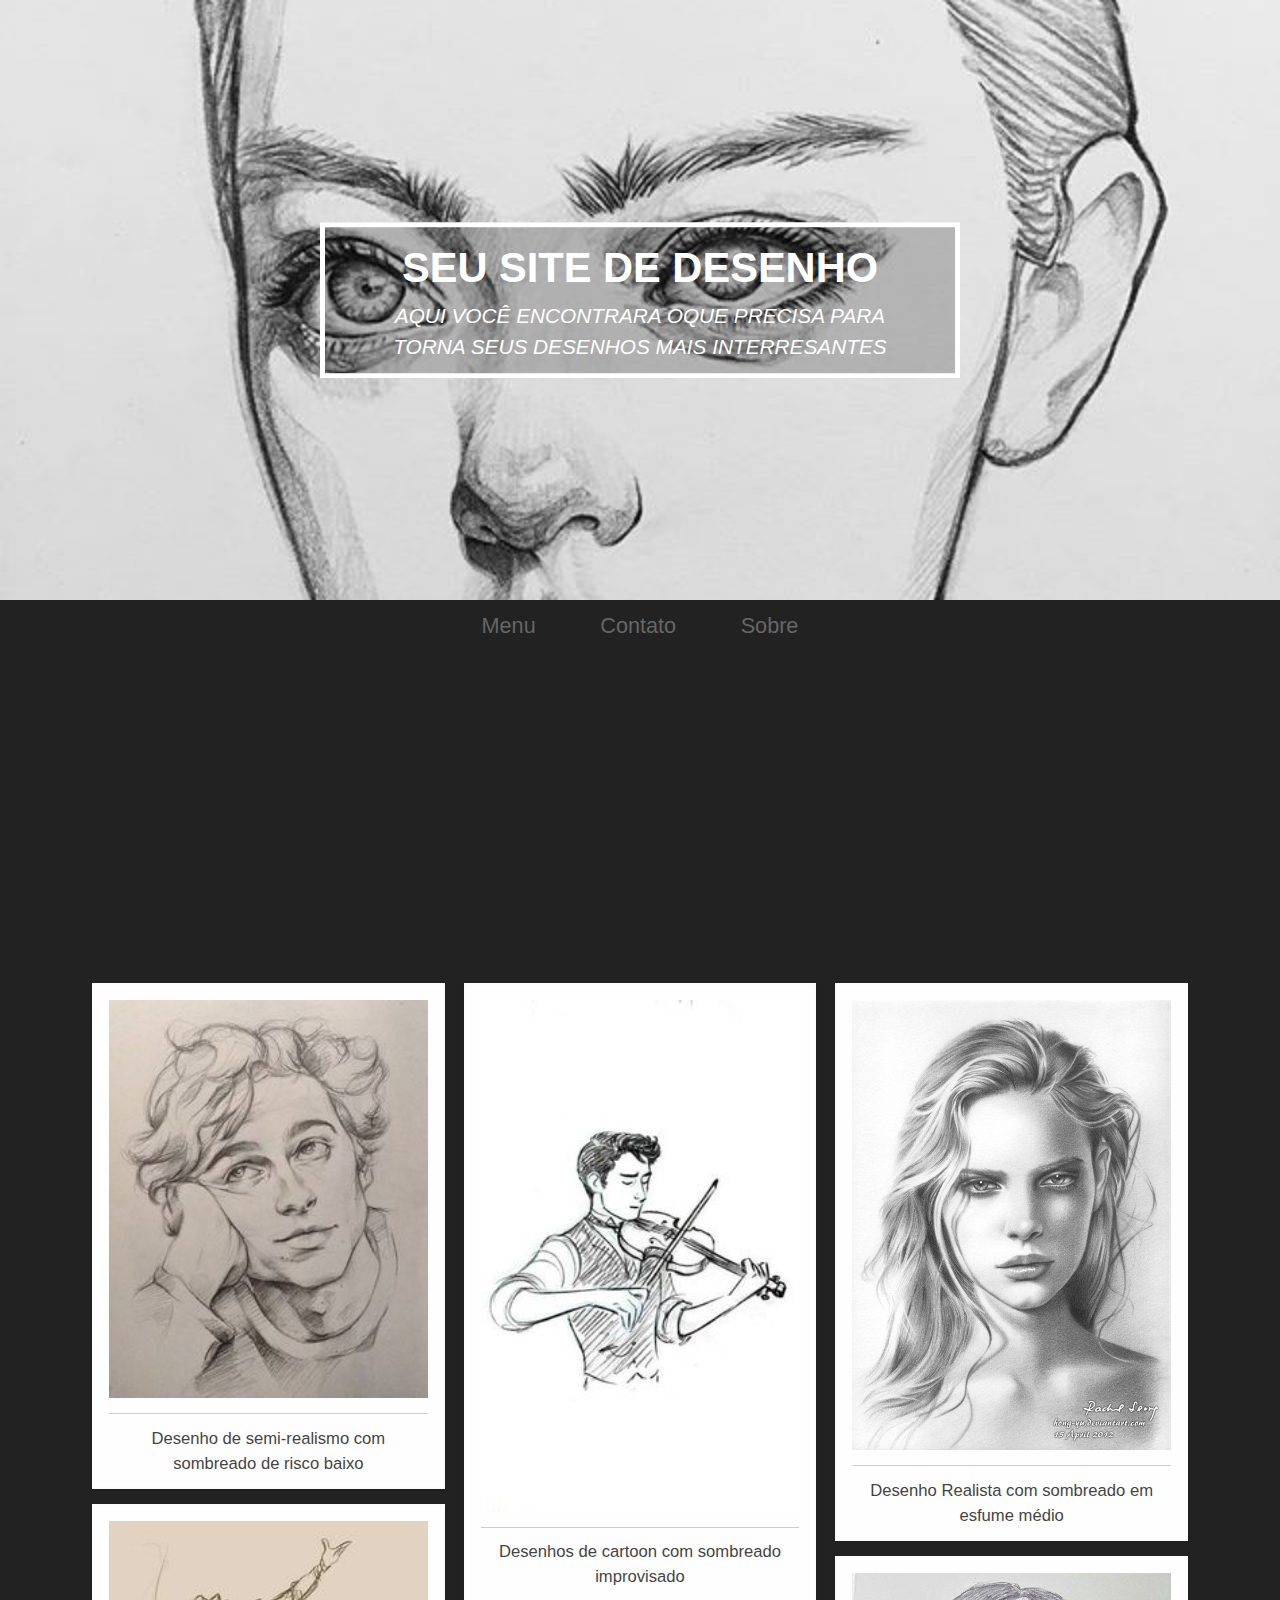
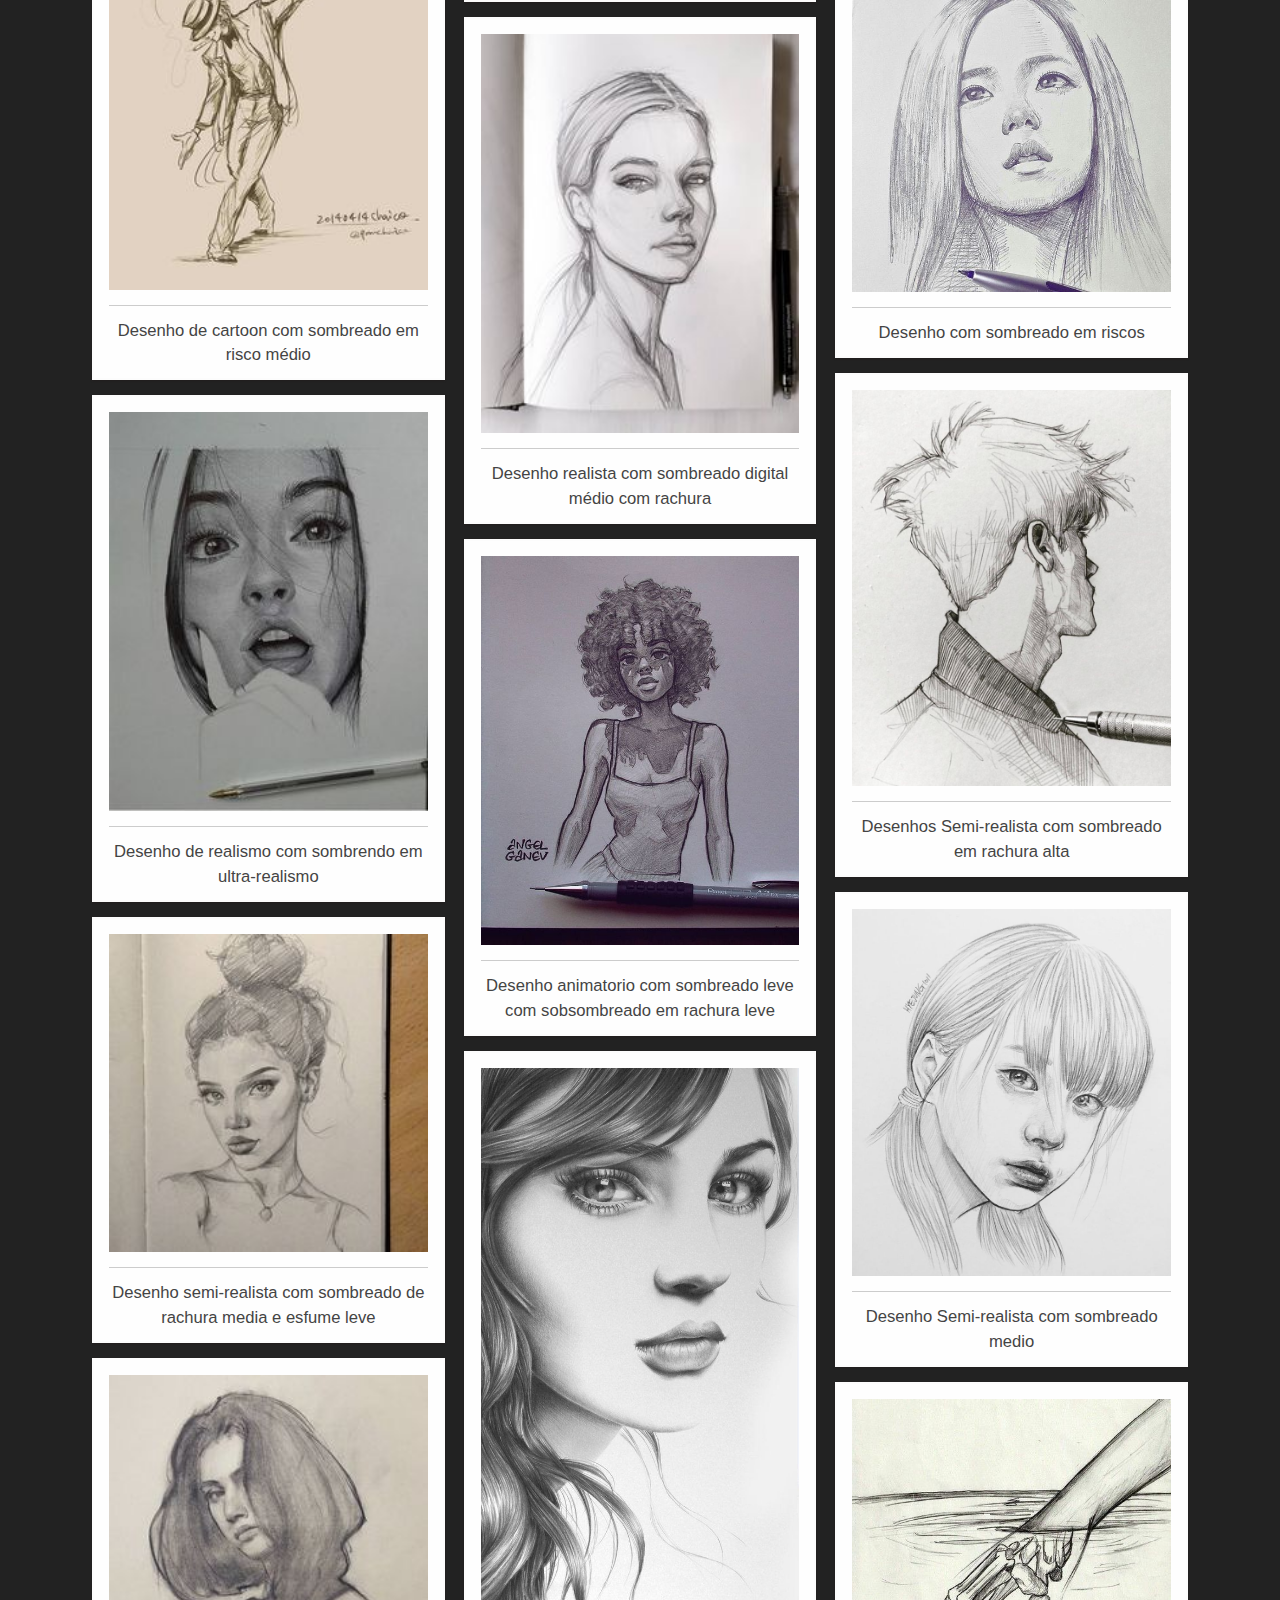
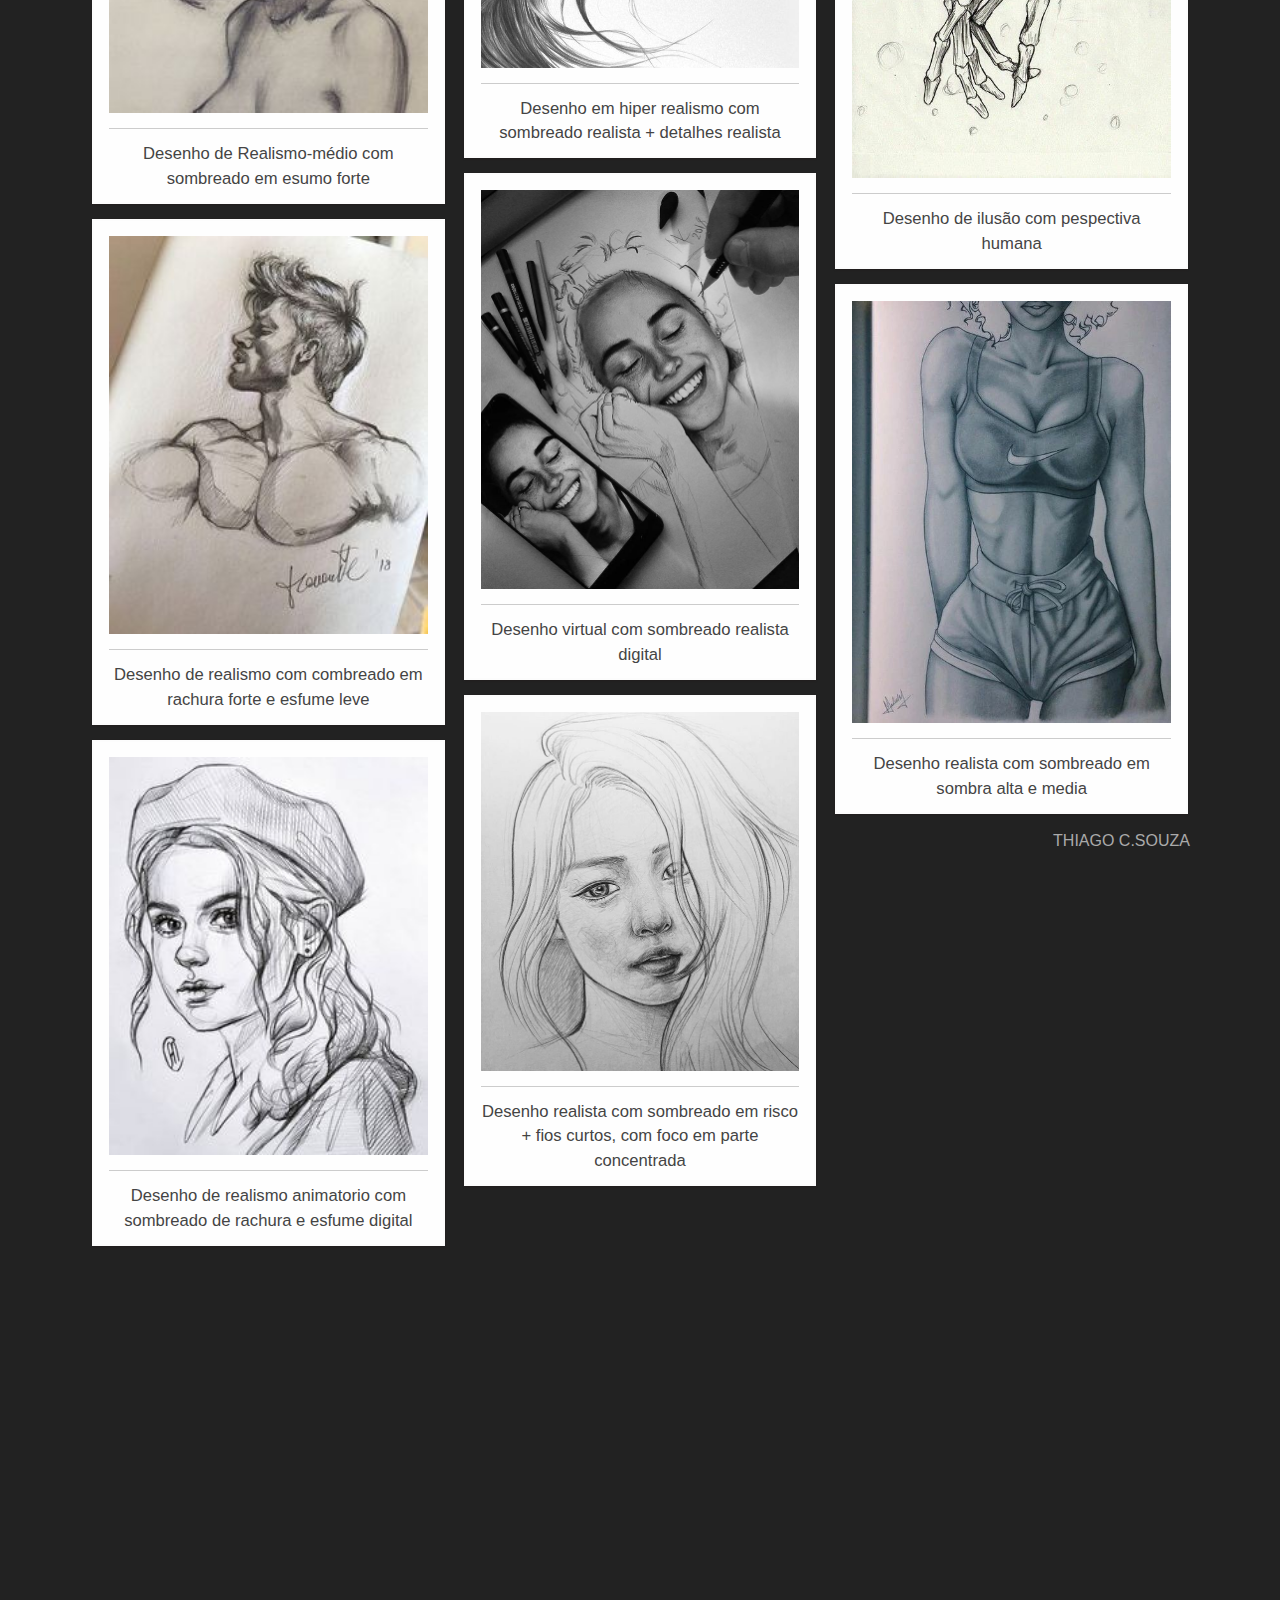
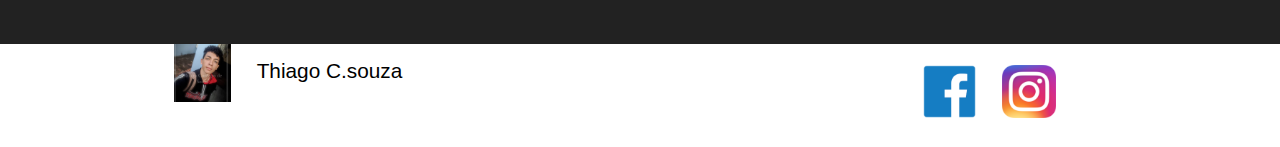
==== Index.html @ f770b7b6 "Criação do projeto" ====
<!DOCTYPE html>
<html lang="pt-BR">
<head>
    <meta charset="UTF-8">
    <meta name="viewport" content="width=device-width, initial-scale=1.0">
    <title>Site de Desenhos Para você pode fica inspirado na nossa arte Todo Dia!</title>
    <link rel="stylesheet" href="style.css">
    <link rel="stylesheet" href="galeria.css">
    <link rel="stylesheet" href="rodape.css">
</head>
<body>
    <header>
    <div class="content">
      <hgroup>
        <h1>SEU SITE DE DESENHO</h1>
        <i>AQUI VOCÊ ENCONTRARA OQUE PRECISA PARA TORNA SEUS DESENHOS MAIS INTERRESANTES</i>
      </hgroup>
    </div>
    <div class="overlay"></div>
  </header>
  <section class="site">
    <nav>
      <a href="">Menu</a>
      <a href="contatos.html">Contato</a>
      
      <a href="sobre.html">Sobre</a>
    </nav>
    <div id="columns">
      <figure>
      <img src="./img/w.jpg">Desenho de semi-realismo com sombreado de risco baixo
      </figure>
      
      <figure>
      <img src="./img/e.jpg">Desenho de cartoon com sombreado em risco médio
      </figure>
      
      <figure>
      <img src="./img/r.jpg">Desenho de realismo com sombrendo em ultra-realismo
      </figure>
      
      <figure>
      <img src="./img/t.jpg">Desenho semi-realista com sombreado de rachura media e esfume leve
      </figure>
      
       <figure>
       <img src="./img/y.jpg">Desenho de Realismo-médio com sombreado em esumo forte
      </figure>
      
       <figure>
       <img src="./img/u.jpg">Desenho de realismo com combreado em rachura forte e esfume leve
      </figure>
      
      <figure>
      <img src="./img/i.jpg">Desenho de realismo animatorio com sombreado de rachura e esfume digital
      </figure>	
      
       <figure>
      <img src="./img/o.jpg">Desenhos de cartoon com sombreado improvisado
      </figure>
      
        <figure>
      <img src="./img/p.jpg">Desenho realista com sombreado digital médio com rachura
      </figure>
      
  <figure>
       <img src="./img/a.jpg">Desenho animatorio com sombreado leve com sobsombreado em rachura leve
      </figure>
      
  <figure>
       <img src="./img/s.jpg">Desenho em hiper realismo com sombreado realista + detalhes realista
      </figure>
      
  <figure>
       <img src="./img/d.jpg">Desenho virtual com sombreado realista digital
      
      </figure>
      
  <figure>
       <img src="./img/f.jpg">Desenho realista com sombreado em risco + fios curtos, com foco em parte concentrada
      </figure>
      
  <figure>
       <img src="./img/g.jpg">Desenho Realista com sombreado em esfume médio
      </figure>
      
  <figure>
       <img src="./img/h.jpg">Desenho com sombreado em riscos
      </figure>
      
  <figure>
       <img src="./img/j.jpg">Desenhos Semi-realista com sombreado em rachura alta
      </figure>
      
 <figure>
       <img src="./img/k.jpg">Desenho Semi-realista com sombreado medio
      </figure>
      
 <figure>
       <img src="./img/l.jpg">Desenho de ilusão com pespectiva humana
      </figure>
      
 <figure>
       <img src="./img/z.jpg">Desenho realista com sombreado em sombra alta e media
      </figure>
 
      <small>Thiago C.souza </small>
      </div>
  </section>
  
  <footer>
    <div class="logotipo">
        <img src="./img/thiago.jpg">
        Thiago C.souza
    </div>
    <nav class="redes">
        <ul>
            <li><a href="https://m.facebook.com/thiago.cordeiro.1088893?ref=bookmarks" target="_blank"><img src="./img/facebook.png" alt="Nosso Facebook"></a></li>
            <li><a href="https://www.instagram.com/artes_nova_/" target="_blank"><img src="./img/instagram.png" alt="Perfil no Instagram"></a></li>
       </ul>
    </nav>
</footer>
  
</body>
</html>
---- style.css ----
@import url(https://fonts.googleapis.com/css?family=Lato);
html,
body {
  padding: 0;
  margin: 0;
  height: 100%;
}

html {
  font: 1em/1.5 "Lato", sans-serif;
  -webkit-font-smoothing: antialiased;
  -moz-osx-font-smoothing: grayscale;
  text-rendering: optimizelegibility;
}

body {
  font-size: 1.3em;
}

header {
  height: 60%;
  position: relative;
  overflow: hidden;
  background: url(./img/capa.gif) center no-repeat;
   background-size: cover;
}
header.content {
  position: absolute;
  top: 0;
  left: 0;
  right: 0;
  bottom: 0;
  z-index: 1;
}
header h1, header h2 {
  margin: 0;
}
header h2 {
  text-transform: uppercase;
  margin-top: -.5em;
}
header hgroup {
  -webkit-transform: translate(-50%, -50%);
  -moz-transform: translate(-50%, -50%);
  -ms-transform: translate(-50%, -50%);
  -o-transform: translate(-50%, -50%);
  transform: translate(-50%, -50%);
  display: inline-block;
  text-align: center;
  position: absolute;
  top: 50%;
  left: 50%;
  color: #fff;
  border: 5px solid #fff;
  padding: .5em 3em;
  background-color: rgba(0, 0, 0, 0.2);
  z-index: 2;
}
header.overlay {
  position: absolute;
  top: 0;
  right: 0;
  left: 0;
  bottom: 0;
  background:#333 center no-repeat;
  background-size: cover;
  z-index: 0;
  
}
img{
  margin-right:20px
}
.site {
  padding: 20em 0;
  text-align: center;
  background-color: #222222;
  font-size: .8em;
  color: #444;
  position:relative
}
.site a {
  color: #666;
  text-decoration: none;
}
.site a:hover {
  color: #222;
}

.site nav{
  position:absolute;
  top:0;
  left:0;
  background:#222;
  width:100%
}
.site nav a{
  padding:10px 30px;
  font-size:1.3em;
  display:inline-block
}
.site nav a:hover{
  background:#333;
  color:#fff
}
---- galeria.css ----
@font-face{font-family:'Calluna';
    src:url('https://s3-us-west-2.amazonaws.com/s.cdpn.io/4273/callunasansregular-webfont.woff') format('woff');
   }
   body {
       background: url(//subtlepatterns.com/patterns/scribble_light.png);
     font-family: Calluna, Arial, sans-serif;
     min-height: 1000px;
   }
   #columns {
       column-width: 320px;
       column-gap: 15px;
     width: 90%;
       max-width: 1100px;
       margin: 50px auto;
   }
     
   div#columns figure {
       background: #fefefe;
       border: 2px solid #fcfcfc;
       box-shadow: 0 1px 2px rgba(34, 25, 25, 0.4);
       margin: 0 2px 15px;
       padding: 15px;
       padding-bottom: 10px;
       transition: opacity .4s ease-in-out;
     display: inline-block;
   }
   
   div#columns figure img {
       width: 100%; height: auto;
       border-bottom: 1px solid #ccc;
       padding-bottom: 15px;
       margin-bottom: 5px;
   }
   
   div#columns figure figcaption {
     font-size: .9rem;
       color: #444;
     line-height: 1.5;
   }
   
   div#columns small { 
     font-size: 1rem;
     float: right; 
     text-transform: uppercase;
     color: #aaa;
   } 
   
   div#columns small a { 
     color: #666; 
     text-decoration: none; 
     transition: .4s color;
   }
   
   div#columns:hover figure:not(:hover) {
       opacity: 0.4;
   }
   
   @media screen and (max-width: 750px) { 
     #columns { column-gap: 0px; }
     #columns figure { width: 100%; }
   }
---- rodape.css ----
footer {
    position: static;
    bottom: 0px;
    
}
.logotipo {
   width: 100%;
   text-align: center;
   font-size: 0.7em;
}
.logotipo img {
   width: 20%;
   vertical-align: middle;
}
.redes {
   width: 100%;
   text-align: center;
}
.redes img {
   width: 18%;
}
.redes ul li {
   text-transform: uppercase;
   list-style-type: none;
   display: inline;
}
@media only screen and (min-width: 450px)
and (max-width: 769px){
   footer {
       clear: both;
       width: 100%;
    }
    .logotipo {
        width: 50%;
        float: left;
        text-align: left;
    }
    .redes {
        width: 50%;
        float: right;
    }
}
@media only screen and (min-width: 769px) {
   footer {
       width: 100%;
       clear: both;
       margin-bottom: 3%;
   }
   .logotipo {
       font-size: 1em;
       width: 45%;
       float: left;
       text-align: center;
    }
    .logotipo img, .redes img {
        width: 10%;
    }
    .redes {
        width: 45%;
        float: right;
        margin-right: 1%;
        text-align: center;
    }
}
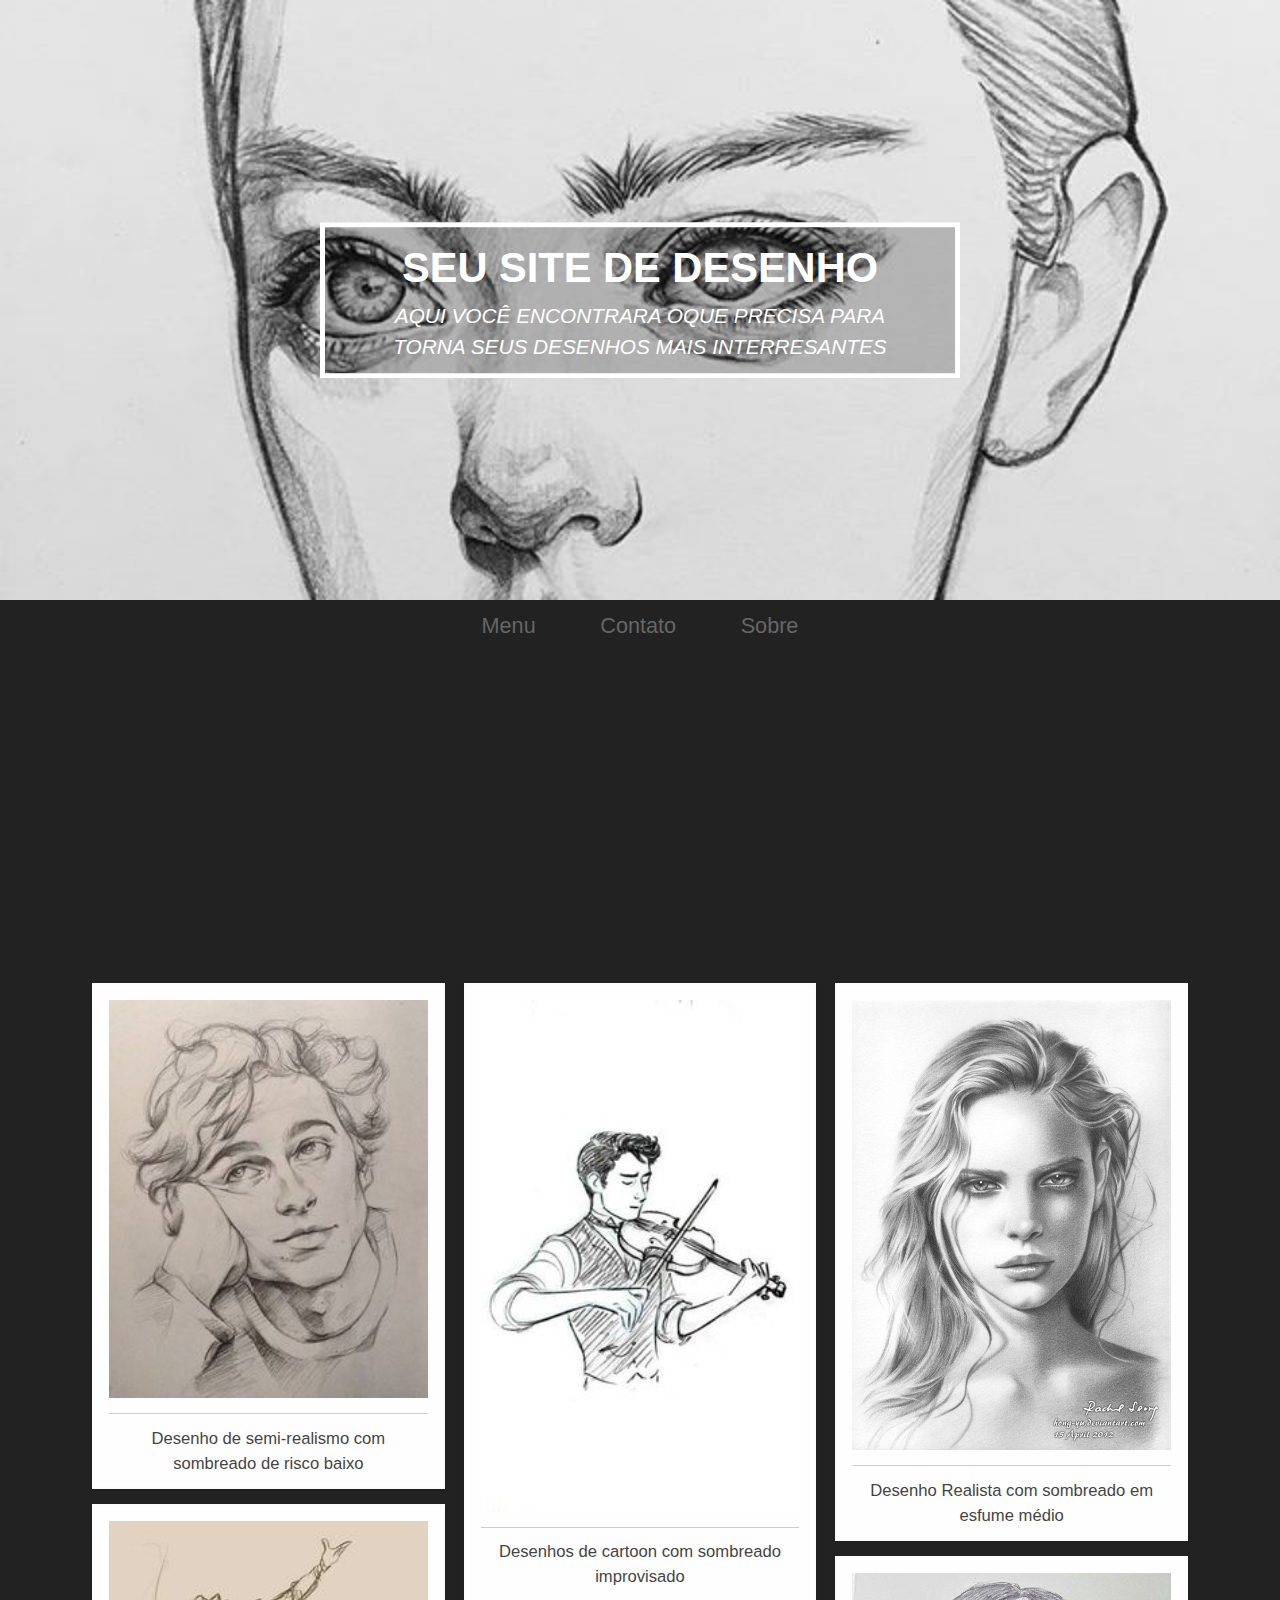
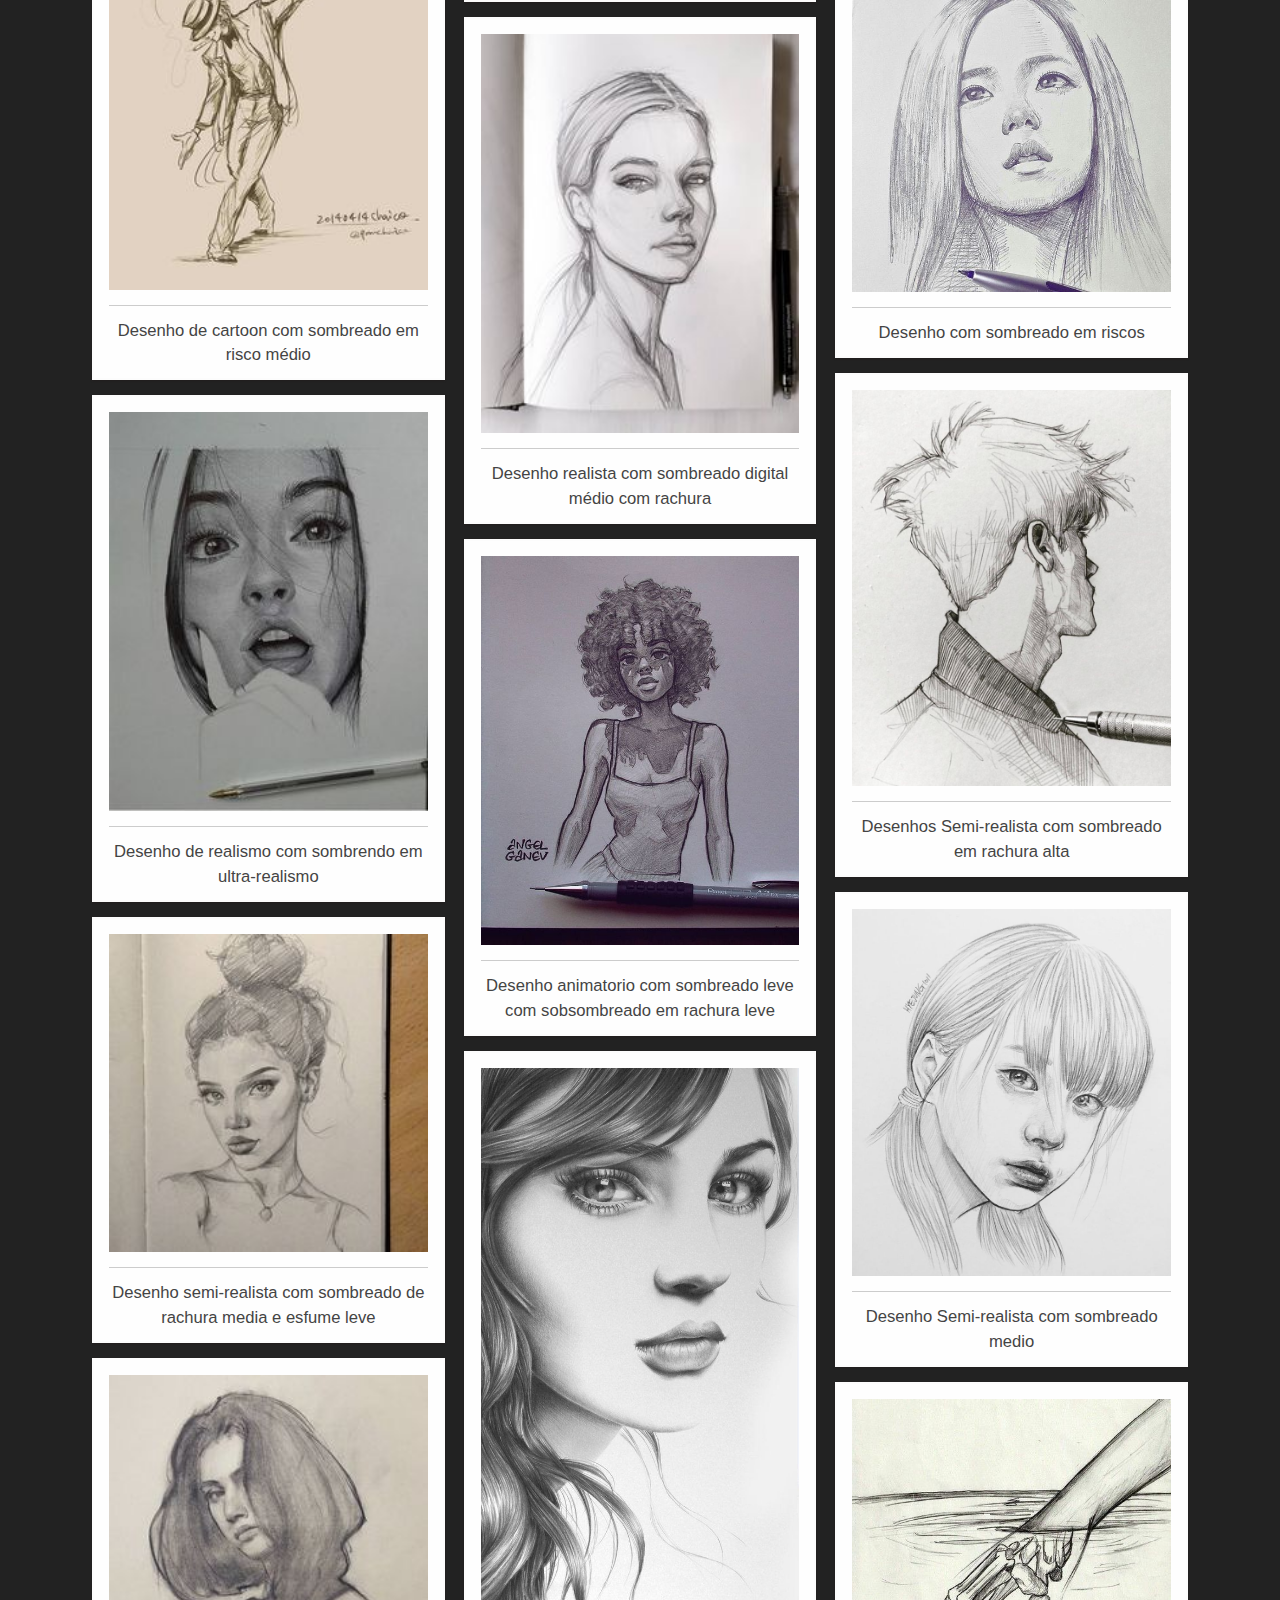
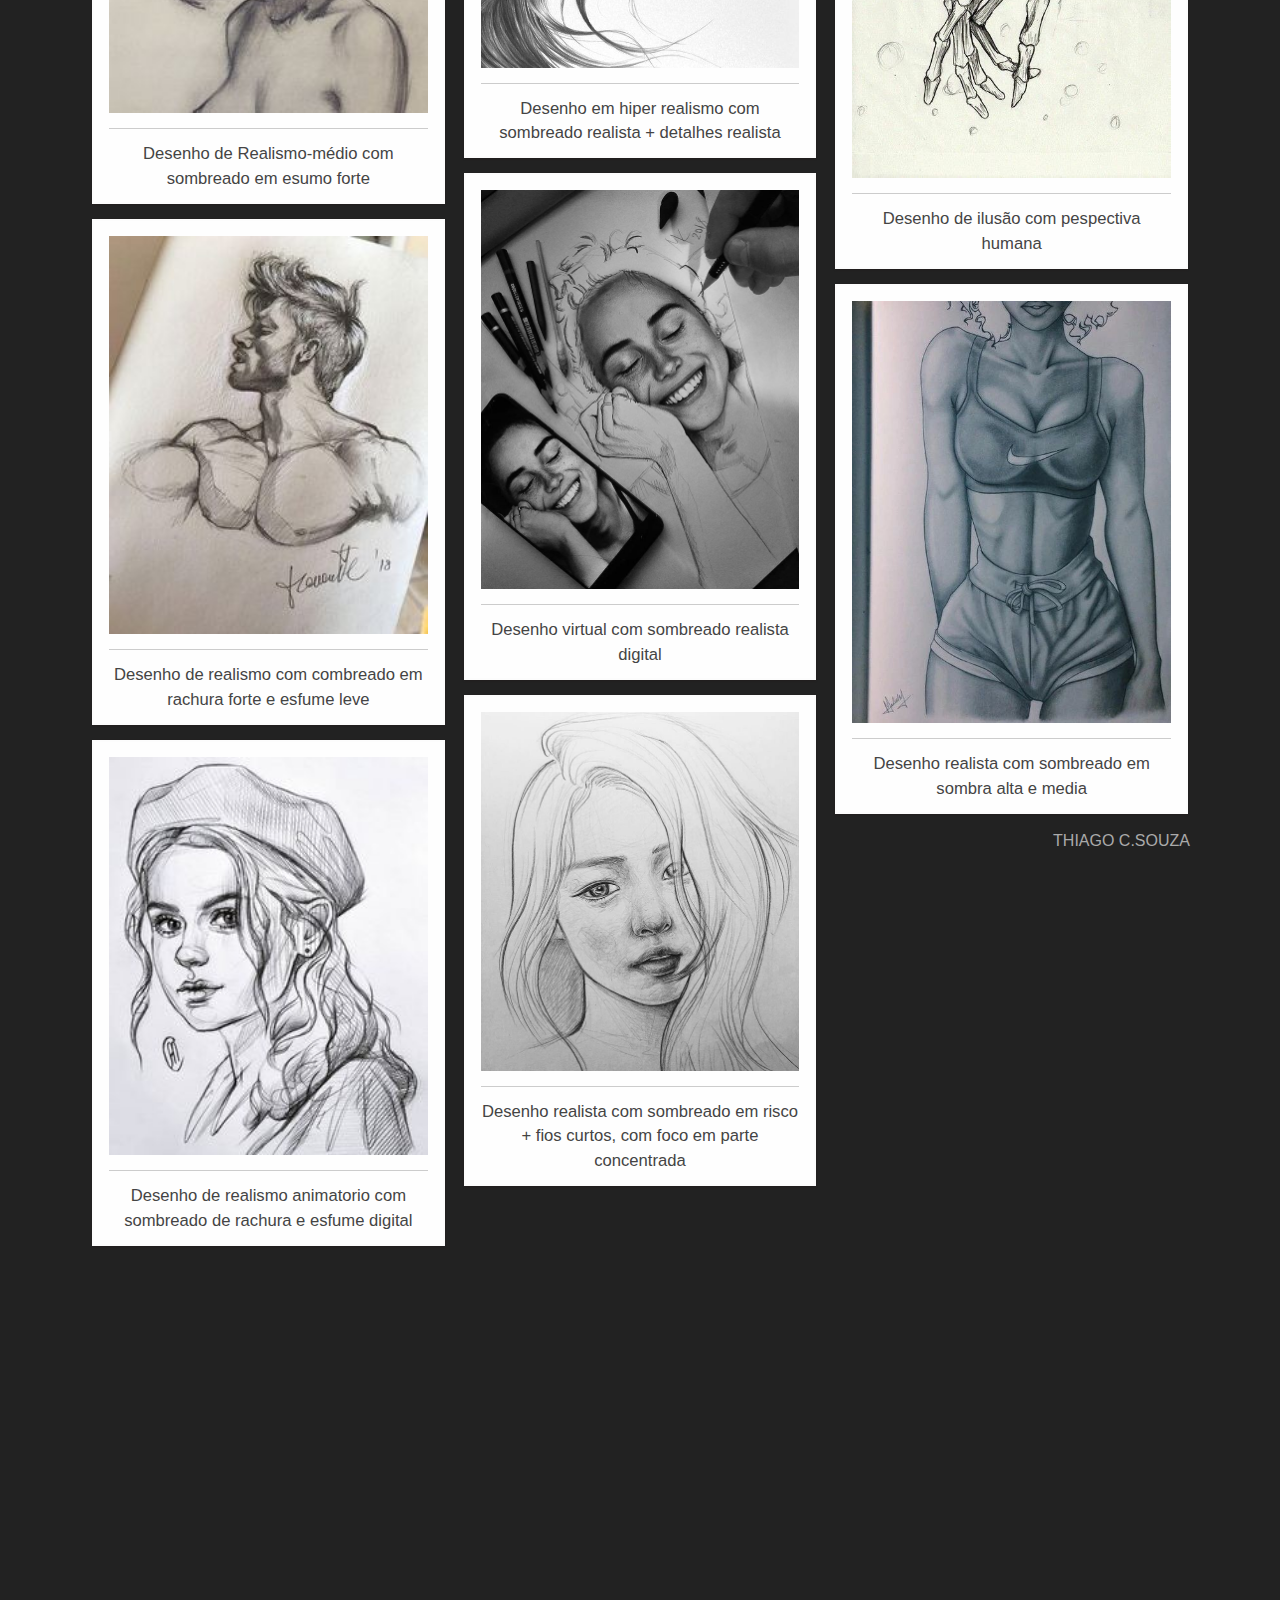
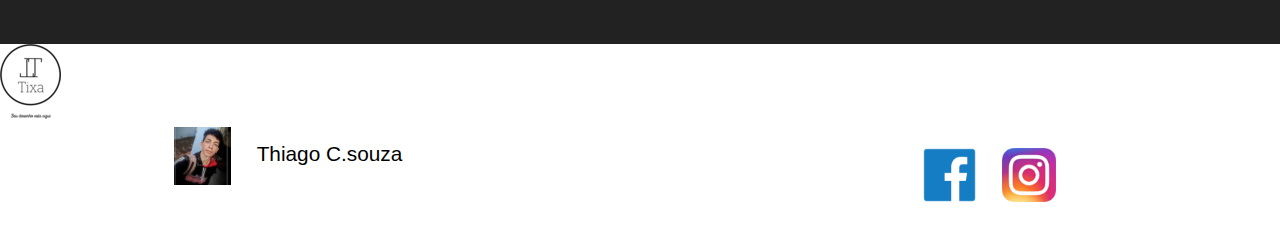
==== commit 7862a67d: "Update Index.html" ====
--- a/Index.html
+++ b/Index.html
@@ -106,7 +106,12 @@
       <small>Thiago C.souza </small>
       </div>
   </section>
-  
+    
+  <div id="botao-flutuante">
+    <a href="https://github.com/Tixa2020/thiago-site">  </a>
+  <img src="./img/logotipo.png" alt="Logotipo">
+  </div>
+    
   <footer>
     <div class="logotipo">
         <img src="./img/thiago.jpg">
@@ -121,4 +126,4 @@
 </footer>
   
 </body>
-</html>+</html>
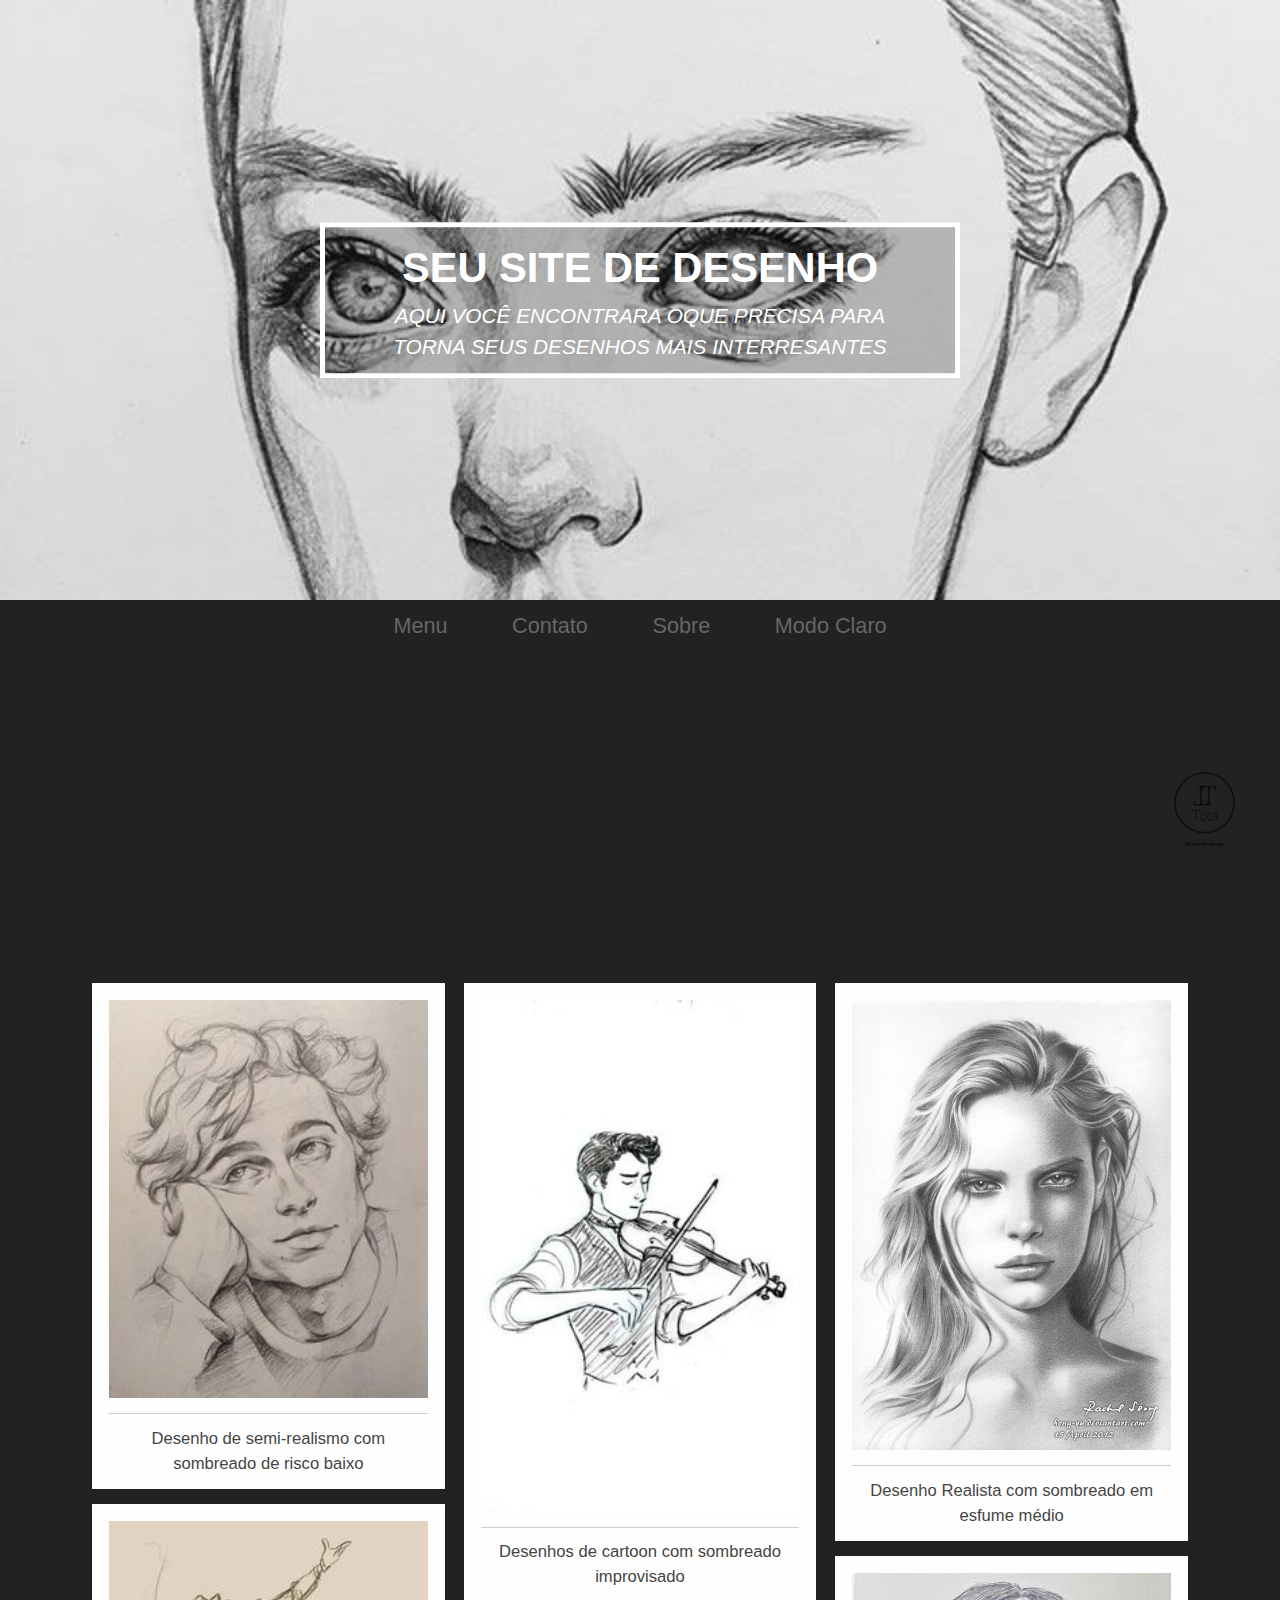
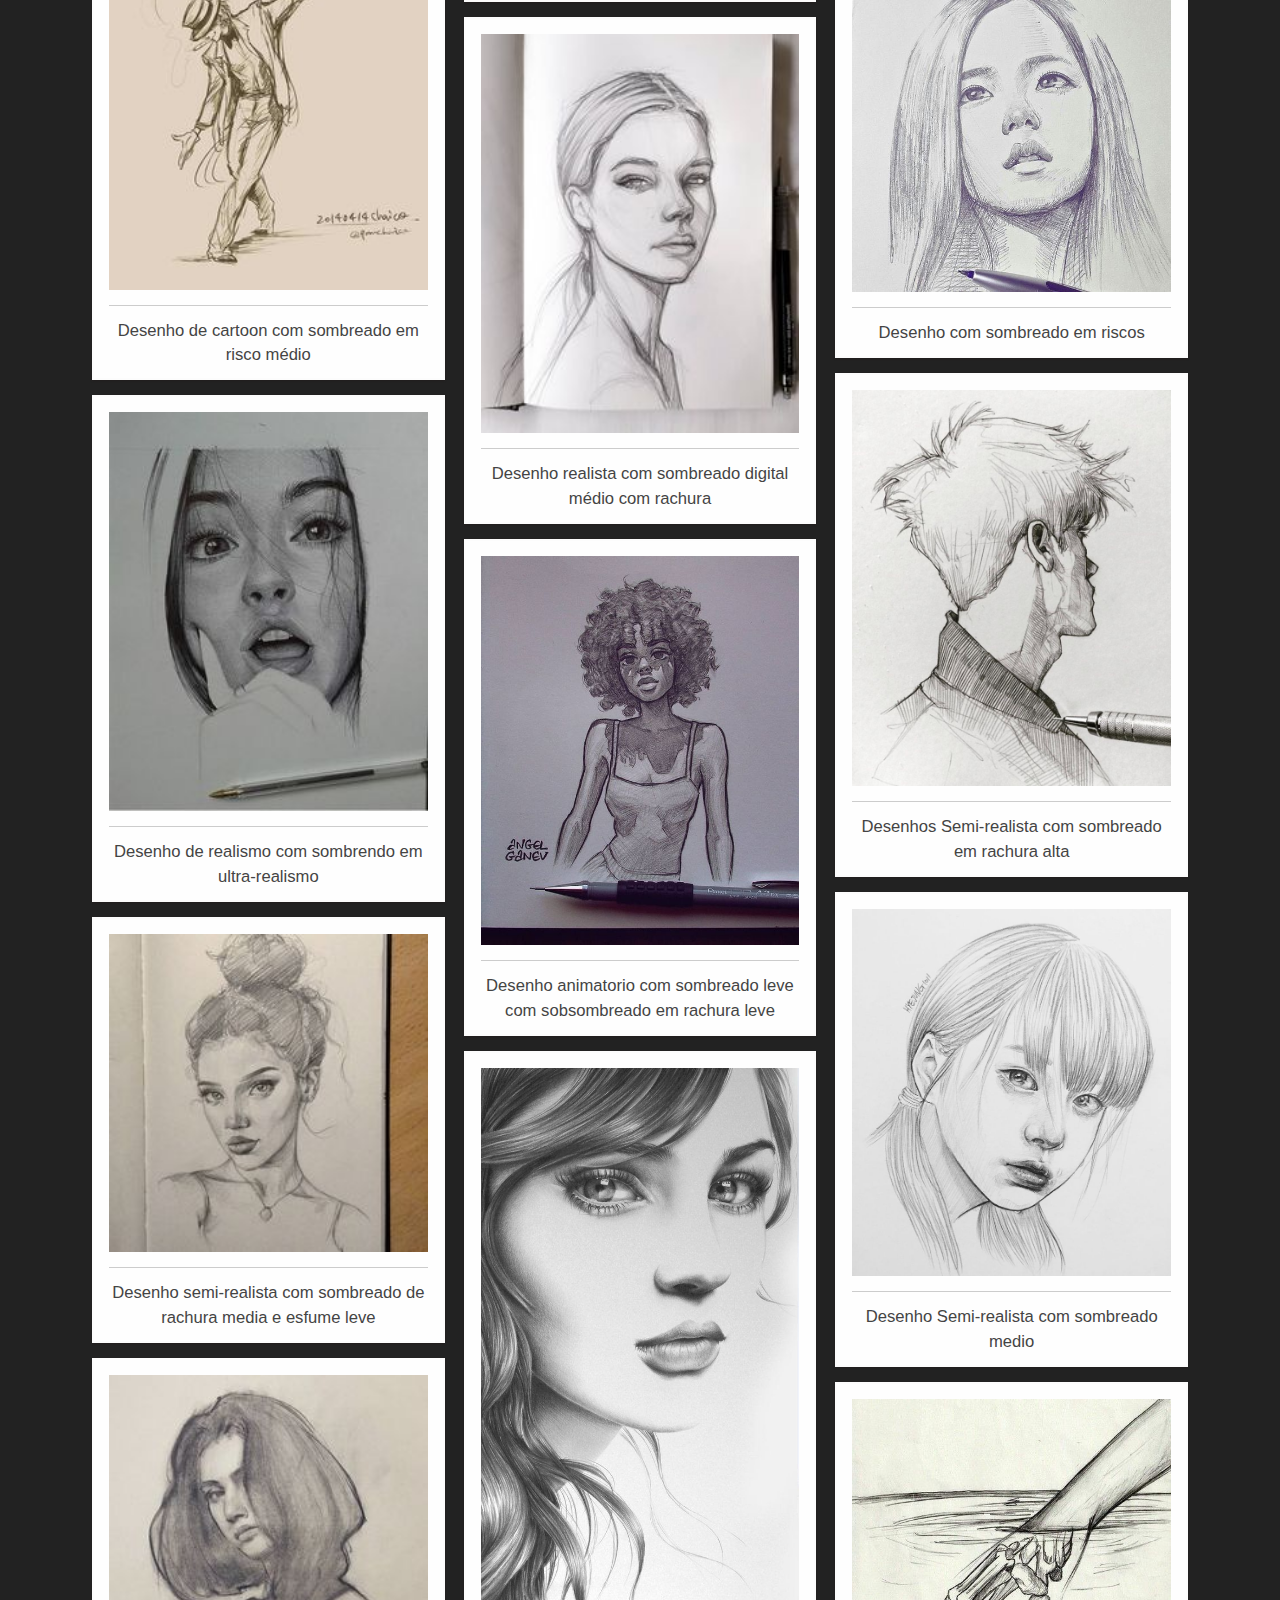
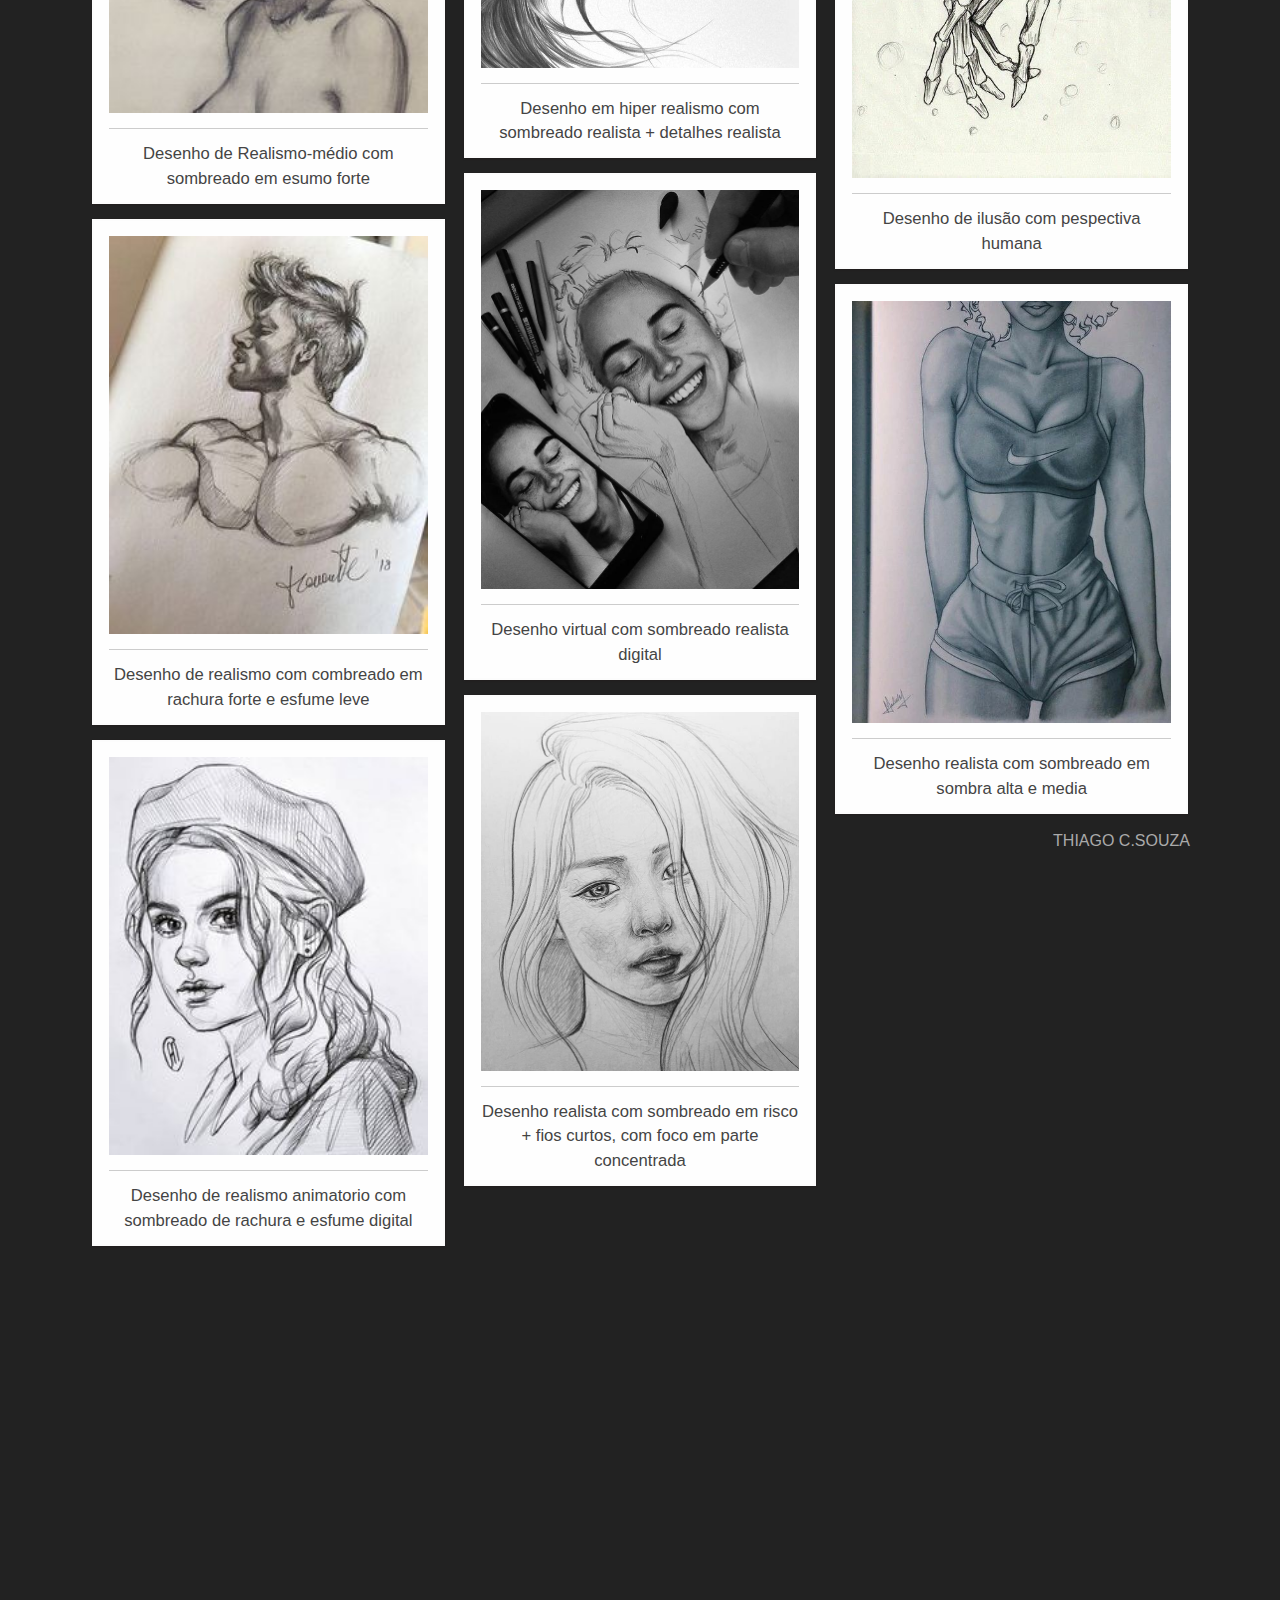
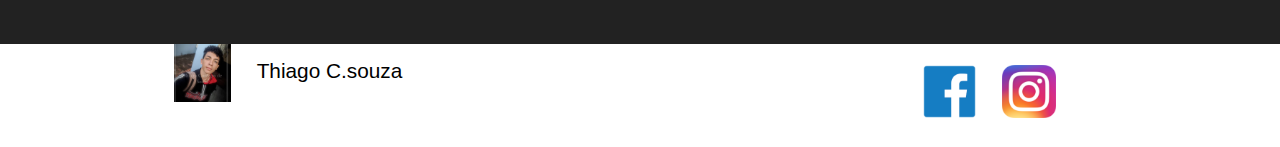
==== commit b04b1c19: "Update Index.html" ====
--- a/Index.html
+++ b/Index.html
@@ -22,8 +22,8 @@
     <nav>
       <a href="">Menu</a>
       <a href="contatos.html">Contato</a>
-      
       <a href="sobre.html">Sobre</a>
+      <a href="Modo Claro">Modo Claro</a>
     </nav>
     <div id="columns">
       <figure>
--- a/rodape.css
+++ b/rodape.css
@@ -1,3 +1,9 @@
+
+#botao-flutuante{
+    position: fixed;
+    bottom: 45px;
+    right:  25px;
+}
 
 footer {
     position: static;
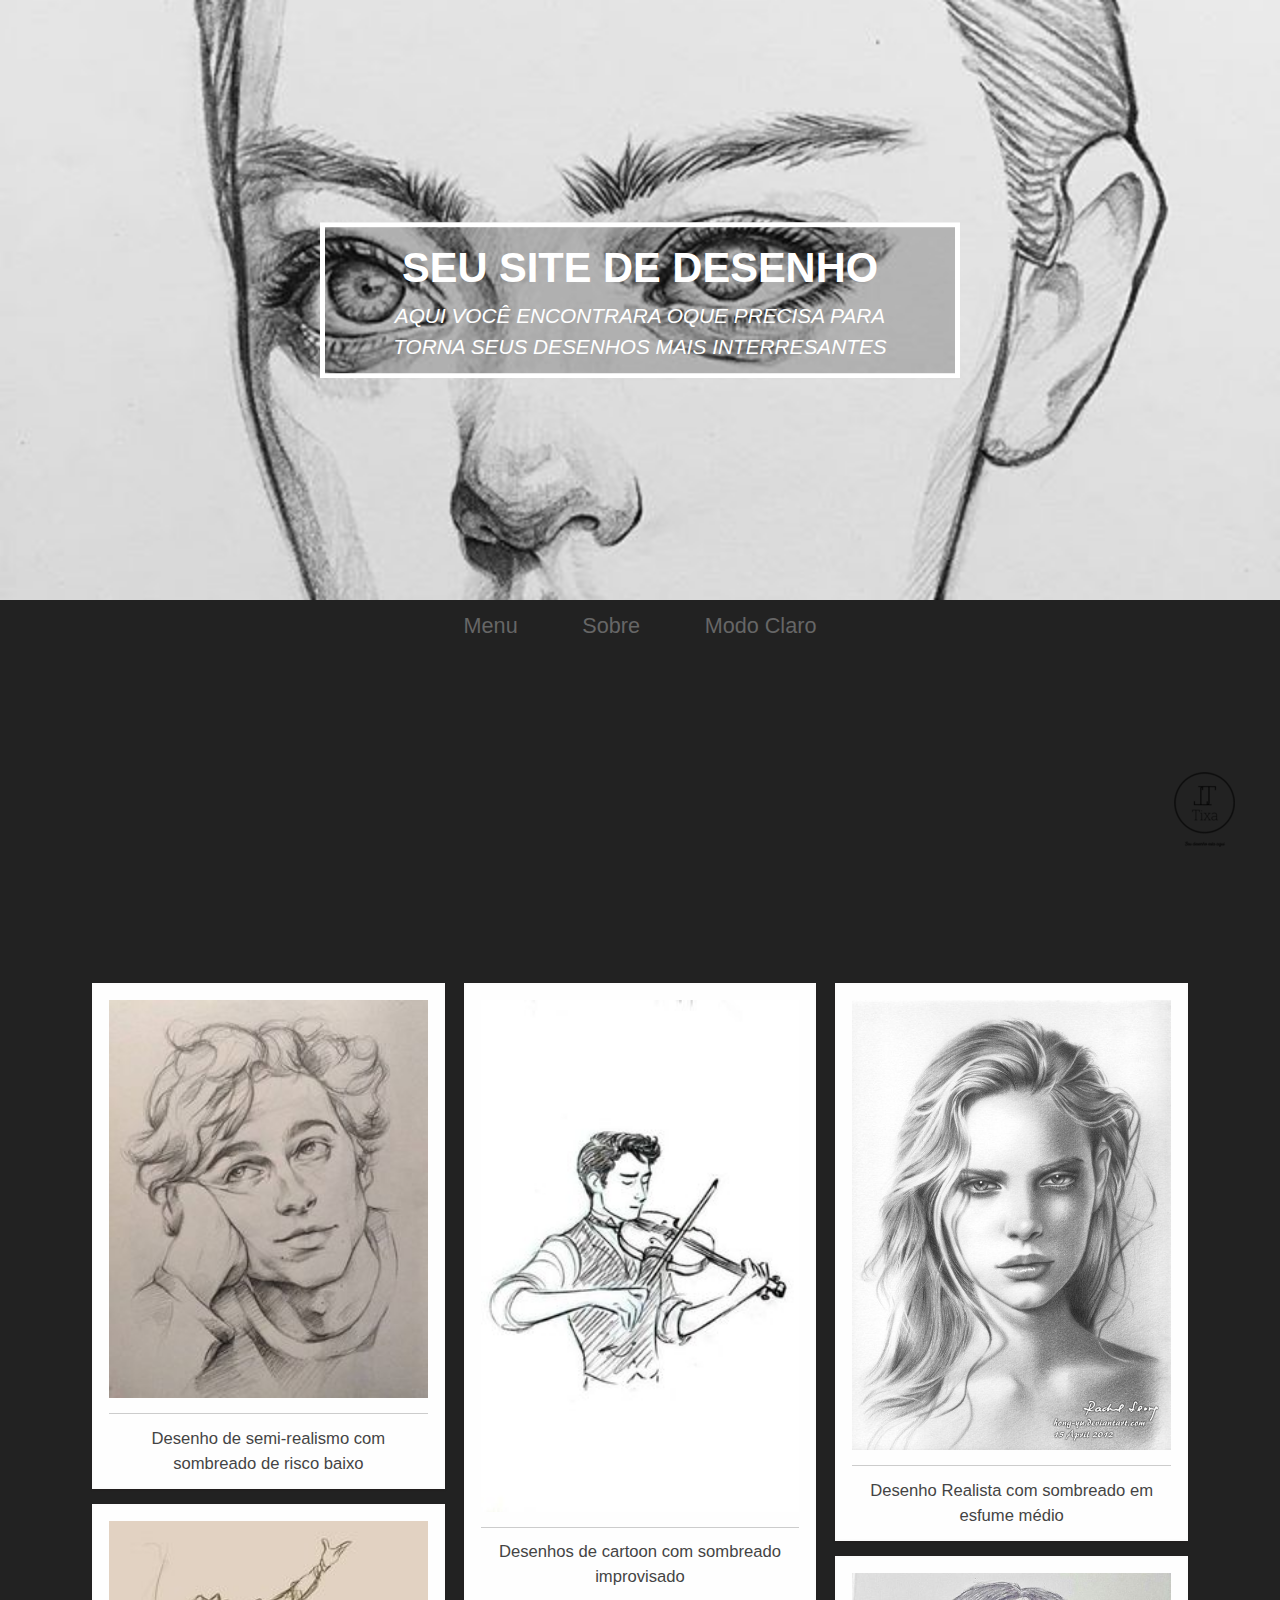
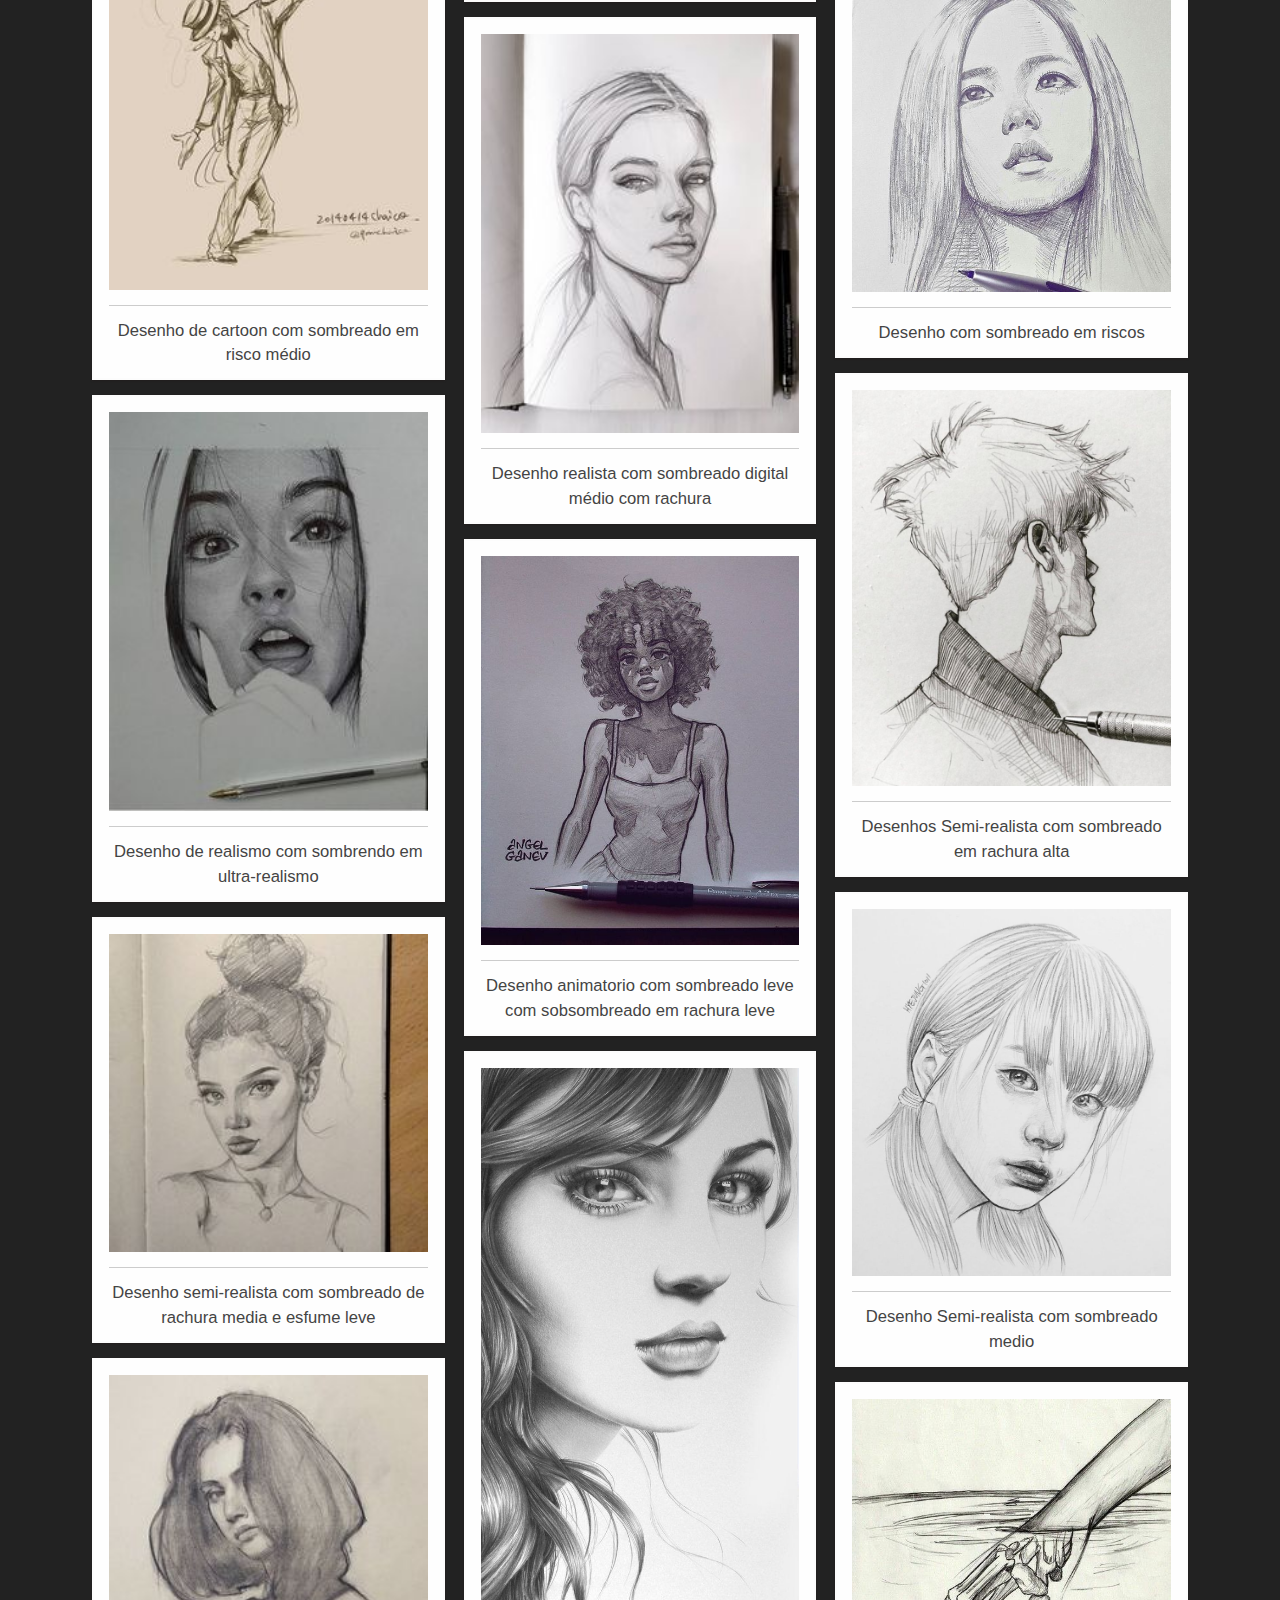
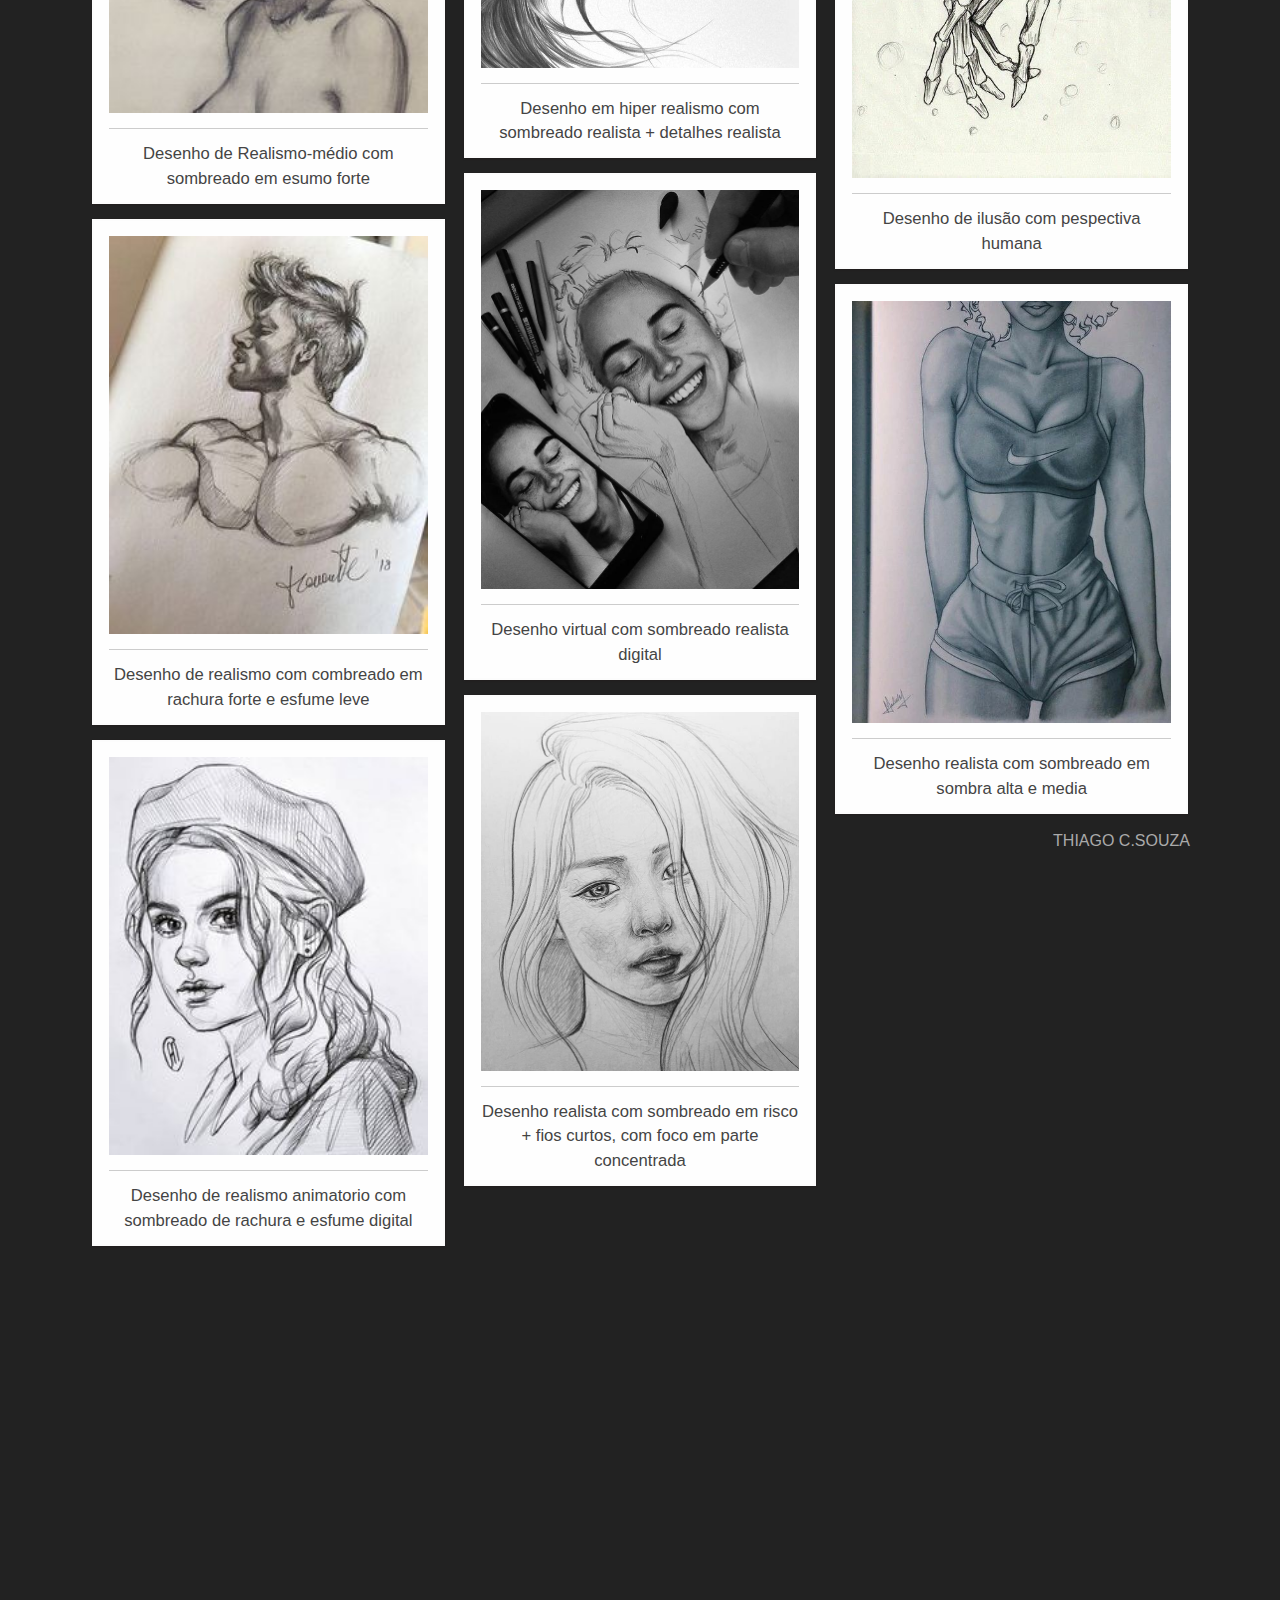
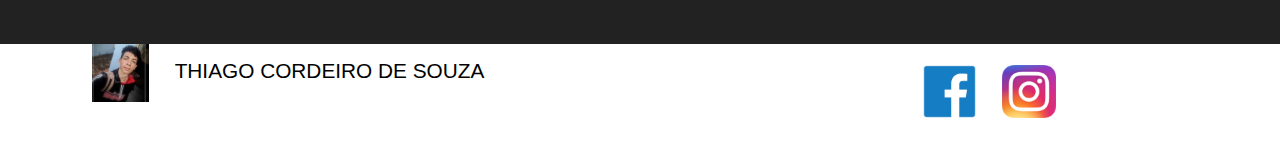
==== commit 6a7db35b: "Update Index.html" ====
--- a/Index.html
+++ b/Index.html
@@ -21,7 +21,6 @@
   <section class="site">
     <nav>
       <a href="">Menu</a>
-      <a href="contatos.html">Contato</a>
       <a href="sobre.html">Sobre</a>
       <a href="Modo Claro">Modo Claro</a>
     </nav>
@@ -115,7 +114,7 @@
   <footer>
     <div class="logotipo">
         <img src="./img/thiago.jpg">
-        Thiago C.souza
+        THIAGO CORDEIRO DE SOUZA
     </div>
     <nav class="redes">
         <ul>
